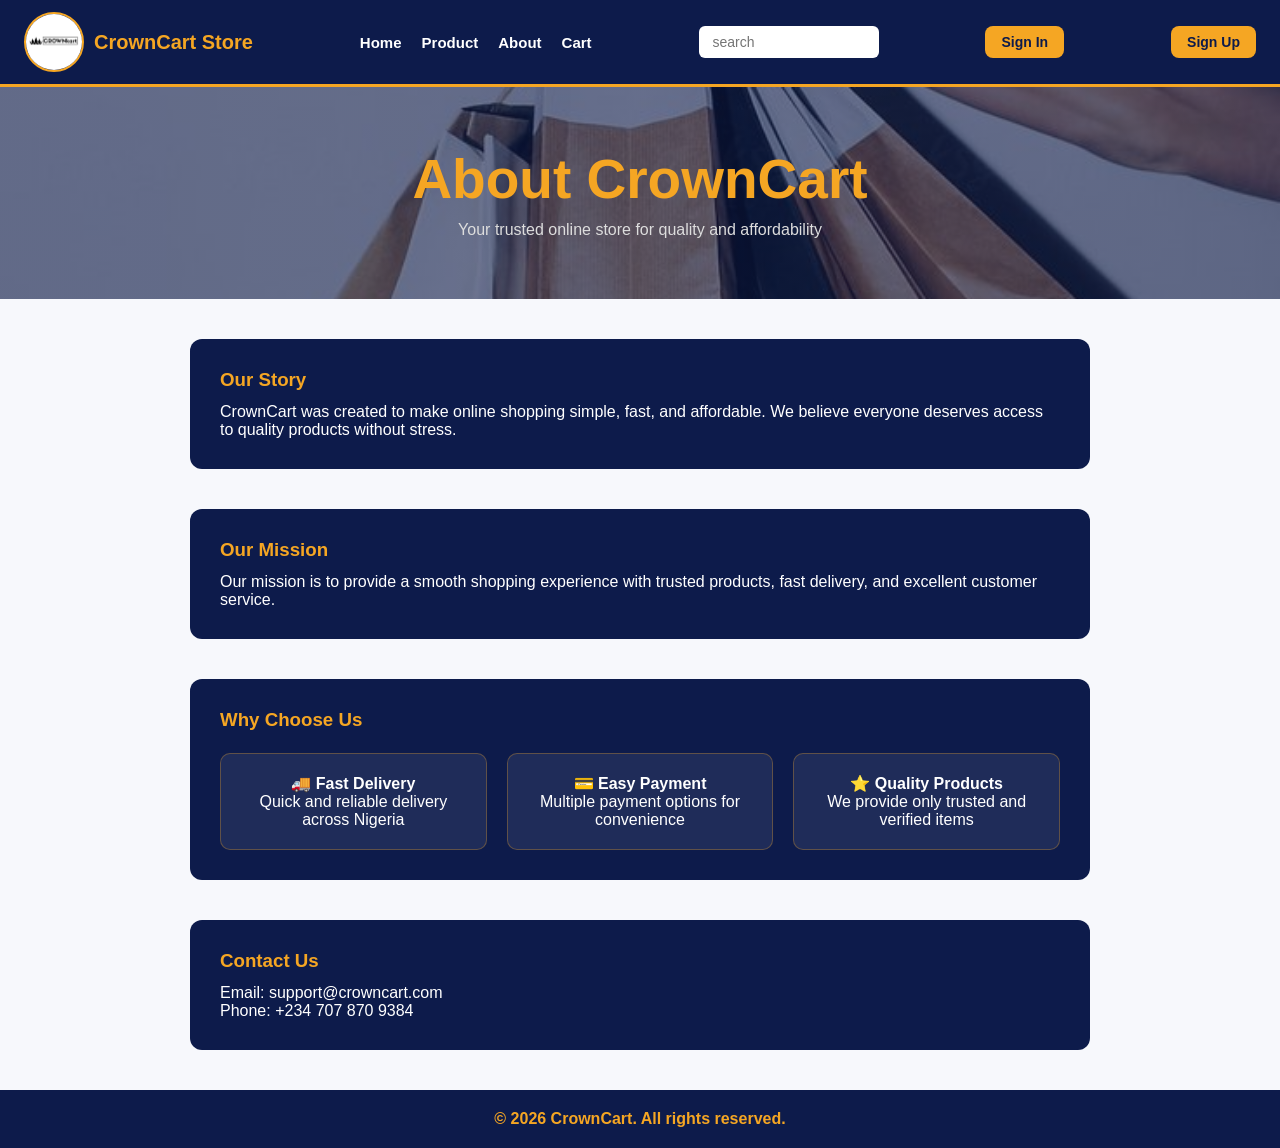
==== about.html @ 8e15279d "Add files via upload" ====
<!DOCTYPE html>
<html lang="en">
<head>
    <meta charset="UTF-8">
    <meta name="viewport" content="width=device-width, initial-scale=1.0">
    <title>CrownCart Store</title>
    <link rel="stylesheet" href="online.css">



</head>

<body>
     <header>
        <div class="crownhead">
        <img src="images/crownlogo.png" alt="">
        <h1>CrownCart Store</h1>
        </div>
        <nav>
            <ul>
                <a href="index.html"><li>Home</li></a>
                <a href="product.html"><li>Product</li></a>
                <a href="about.html"><li>About</li></a>
                <a href="cart.html"><li>Cart</li></a>
            </ul>
        </nav>
        <input type="search" placeholder="search" class="search">
        <button class="sign">Sign In</button>
        <button class="sign">Sign Up</button>
        <button class="hamburger" onclick="this.closest('header').querySelector('nav').classList.toggle('open')">
  <span></span>
  <span></span>
  <span></span>
</button>
    </header>



<!-- HERO -->
<div class="hero">
    <h2>About CrownCart</h2>
    <p>Your trusted online store for quality and affordability</p>
</div>

<!-- STORY -->
<div class="section">
    <h3>Our Story</h3>
    <p>
        CrownCart was created to make online shopping simple, fast, and affordable.
        We believe everyone deserves access to quality products without stress.
    </p>
</div>

<!-- MISSION -->
<div class="section">
    <h3>Our Mission</h3>
    <p>
        Our mission is to provide a smooth shopping experience with trusted products,
        fast delivery, and excellent customer service.
    </p>
</div>

<!-- FEATURES -->
<div class="section">
    <h3>Why Choose Us</h3>

    <div class="features">
        <div class="box">
            <h4>🚚 Fast Delivery</h4>
            <p>Quick and reliable delivery across Nigeria</p>
        </div>

        <div class="box">
            <h4>💳 Easy Payment</h4>
            <p>Multiple payment options for convenience</p>
        </div>

        <div class="box">
            <h4>⭐ Quality Products</h4>
            <p>We provide only trusted and verified items</p>
        </div>
    </div>
</div>

<!-- CONTACT -->
<div class="section">
    <h3>Contact Us</h3>
    <p>Email: support@crowncart.com</p>
    <p>Phone: +234 707 870 9384</p>
</div>

<footer>
    <p>© 2026 CrownCart. All rights reserved.</p>
</footer>


</html>
</body>
---- online.css ----
/* ===== CSS VARIABLES ===== */
:root {
  --navy: #0D1B4B;
  --navy-mid: #1A2F7A;
  --gold: #F5A623;
  --gold-light: #FFC355;
  --bg-page: #F7F8FC;
  --bg-card: #FFFFFF;
  --bg-product: #E8ECFB;
  --text-dark: #222222;
  --text-muted: #555;
  --red: #E63946;
  --green: #2DC653;
  --border: #D0D5E8;
}

/* ===== RESET ===== */
*, *::before, *::after {
  box-sizing: border-box;
  padding: 0;
  margin: 0;
}

body {
  background: var(--bg-page);
  font-family: Arial, sans-serif;
  color: var(--text-dark);
}

a {
  text-decoration: none;
  color: inherit;
}

li {
  list-style: none;
}

img {
  max-width: 100%;
  display: block;
}

/* ===== HEADER ===== */
header {
  display: flex;
  align-items: center;
  justify-content: space-between;
  flex-wrap: wrap;
  gap: 10px;
  background: var(--navy);
  padding: 12px 24px;
  position: sticky;
  top: 0;
  z-index: 1000;
  border-bottom: 3px solid var(--gold);
}

.crownhead {
  display: flex;
  align-items: center;
  gap: 10px;
}

.crownhead img {
  width: 60px;
  height: 60px;
  border-radius: 50%;
  border: 2px solid var(--gold);
  object-fit: cover;
}

.crownhead h1 {
  font-size: 20px;
  color: var(--gold);
  font-family: Arial Black, Arial, sans-serif;
}

/* Nav */
nav ul {
  display: flex;
  gap: 20px;
  align-items: center;
}

nav a {
  font-size: 15px;
  color: #fff;
  font-weight: bold;
  transition: color 0.2s;
}

nav a:hover {
  color: var(--gold);
}

/* Search */
.search {
  border: none;
  border-radius: 6px;
  padding: 8px 14px;
  font-size: 14px;
  width: 180px;
  background: #fff;
}

/* Sign buttons */
.sign {
  background: var(--gold);
  color: var(--navy);
  padding: 8px 16px;
  border: none;
  border-radius: 8px;
  cursor: pointer;
  font-size: 14px;
  font-weight: bold;
  transition: background 0.2s;
}

.sign:hover {
  background: var(--gold-light);
}

/* Cart icon */
.cart-icon {
  position: relative;
  cursor: pointer;
  font-size: 22px;
  color: #fff;
}

#cart-count {
  position: absolute;
  top: -8px;
  right: -10px;
  background: var(--red);
  color: white;
  font-size: 11px;
  padding: 2px 5px;
  border-radius: 50%;
}

/* Hamburger (hidden on desktop) */
.hamburger {
  display: none;
  flex-direction: column;
  gap: 5px;
  cursor: pointer;
  background: none;
  border: none;
  padding: 4px;
}

.hamburger span {
  display: block;
  width: 24px;
  height: 2px;
  background: #fff;
  border-radius: 2px;
  transition: all 0.3s;
}

/* ===== HERO / CROWNBACK ===== */
.crownback {
  background-image: url(images/download.png);
  min-height: 80vh;
  background-repeat: no-repeat;
  background-position: center;
  background-size: cover;
  display: flex;
  flex-direction: column;
  justify-content: center;
  padding: 40px 30px;
  background-color: var(--navy);
}

.crownback div {
  max-width: 520px;
  background: rgba(13, 27, 75, 0.6);
  padding: 24px;
  border-radius: 12px;
}

.crownback h1 {
  font-size: clamp(32px, 6vw, 60px);
  line-height: 1.2;
  font-weight: bold;
  color: #fff;
  animation: zoomEffect 6s infinite;
}

.crownback p {
  font-size: clamp(15px, 2.5vw, 20px);
  color: #ddd;
  margin-top: 16px;
  line-height: 1.6;
}

.learn {
  background: var(--gold);
  color: var(--navy);
  padding: 12px 24px;
  border: none;
  border-radius: 10px;
  cursor: pointer;
  font-size: 16px;
  font-weight: bold;
  margin-top: 24px;
  margin-left: 0;
  display: inline-block;
  transition: background 0.2s;
  animation: er 4s infinite;
}

.learn:hover {
  background: var(--gold-light);
}

@keyframes er {
  10% { transform: scale(1.05); }
  20% { transform: rotate(5deg); }
  30% { transform: rotate(0deg); }
}

/* ===== SECTION HEADINGS ===== */
.cat, .best {
  font-size: clamp(24px, 5vw, 40px);
  font-family: Arial Black, Arial, sans-serif;
  margin: 50px 20px 0;
  color: var(--navy);
  animation: fadeup 5s infinite;
}

.best {
  color: var(--navy);
}

@keyframes fadeup {
  from { opacity: 0; transform: translateY(20px); }
  to   { opacity: 1; transform: translateY(0); }
}

/* ===== PRODUCT GRIDS ===== */
.maintop {
  display: grid;
  grid-template-columns: repeat(auto-fit, minmax(160px, 1fr));
  gap: 20px;
  padding: 30px 20px;
}

.mainto {
  display: grid;
  grid-template-columns: repeat(auto-fit, minmax(150px, 1fr));
  gap: 16px;
  padding: 20px;
}

/* Top category cards */
.top {
  background: var(--bg-card);
  padding: 16px;
  border-radius: 12px;
  border: 1px solid var(--border);
  text-align: center;
  transition: transform 0.2s, box-shadow 0.2s;
}

.top:hover {
  transform: translateY(-4px);
  box-shadow: 0 8px 20px rgba(13, 27, 75, 0.15);
  background: var(--bg-product);
}

.top img {
  width: 100%;
  height: 110px;
  object-fit: cover;
  border-radius: 8px;
  margin-bottom: 8px;
}

.top h6 {
  font-size: 13px;
  color: var(--text-dark);
  margin-top: 6px;
}

.top p {
  text-align: center;
  font-weight: bold;
  color: var(--navy-mid);
  margin-top: 4px;
  font-size: 14px;
}

.top button {
  background: var(--navy-mid);
  color: #fff;
  padding: 8px 14px;
  border: none;
  border-radius: 8px;
  margin-top: 8px;
  cursor: pointer;
  font-weight: bold;
  font-size: 13px;
  width: 100%;
  transition: background 0.2s;
}

.top button:hover {
  background: var(--gold);
  color: var(--navy);
}

/* Product section cards (.to) */
.to {
  background: var(--bg-card);
  padding: 14px;
  border-radius: 10px;
  text-align: center;
  border: 1px solid var(--border);
  transition: transform 0.2s, box-shadow 0.2s;
}

.to:hover {
  transform: translateY(-4px);
  box-shadow: 0 6px 16px rgba(13, 27, 75, 0.12);
}

.to img {
  width: 100%;
  height: 110px;
  object-fit: cover;
  border-radius: 8px;
  margin-bottom: 6px;
}

.to h5 {
  font-size: 13px;
  color: var(--text-dark);
  margin: 6px 0 4px;
}

.to p {
  font-weight: bold;
  color: var(--navy-mid);
  font-size: 14px;
}

.to button {
  background: var(--gold);
  color: var(--navy);
  padding: 8px 14px;
  border: none;
  border-radius: 8px;
  margin-top: 8px;
  cursor: pointer;
  font-weight: bold;
  font-size: 13px;
  width: 100%;
  transition: background 0.2s;
}

.to button:hover {
  background: var(--navy-mid);
  color: #fff;
}

/* ===== PHONES SECTION ===== */
.Phones {
  padding: 20px;
  background: var(--navy);
}

.Phones h1 {
  margin: 40px 0 10px;
  text-align: center;
  font-size: clamp(28px, 5vw, 50px);
  color: var(--gold);
  font-family: Arial Black, Arial, sans-serif;
}

/* ===== EXP SECTION ===== */
.exp {
  background-image: linear-gradient(rgba(13,27,75,0.75), rgba(13,27,75,0.75)), url(images/download.png);
  min-height: 300px;
  width: 100%;
  background-repeat: no-repeat;
  background-position: center;
  background-size: cover;
  margin-bottom: 30px;
  display: flex;
  flex-direction: column;
  align-items: center;
  justify-content: center;
  padding: 40px 20px;
}

.exp h1 {
  text-align: center;
  font-size: clamp(30px, 7vw, 60px);
  color: var(--gold);
  animation: zoomEffect 6s infinite;
}

.exp div {
  text-align: center;
  font-size: clamp(15px, 2.5vw, 20px);
  max-width: 700px;
  padding-top: 20px;
  color: #ddd;
}

.exp section {
  display: flex;
  justify-content: center;
  margin-top: 24px;
}

.exp button {
  background: var(--gold);
  color: var(--navy);
  padding: 14px 28px;
  border: none;
  border-radius: 10px;
  cursor: pointer;
  font-weight: bold;
  font-size: 17px;
  transition: background 0.2s;
  animation: zoomEffect 6s infinite;
}

.exp button:hover {
  background: var(--gold-light);
}

/* ===== LAST DIV / CASHBACK BANNER ===== */
.lastdiv {
  background-image: linear-gradient(rgba(13,27,75,0.7), rgba(13,27,75,0.7)), url(images/download.png);
  min-height: 200px;
  width: 100%;
  background-repeat: no-repeat;
  background-position: center;
  background-size: cover;
  margin-top: 60px;
  margin-bottom: 30px;
  display: flex;
  align-items: center;
  padding: 30px 20px;
}

.lastdiv h1 {
  color: var(--gold);
  line-height: 1.4;
  font-size: clamp(20px, 4vw, 36px);
}

/* ===== SEARCH BOX ===== */
#searchBox {
  width: calc(100% - 20px);
  padding: 12px;
  font-size: 16px;
  margin: 10px;
  border-radius: 8px;
  border: 1px solid var(--border);
  background: #fff;
}

/* ===== PRODUCTS GRID (search results) ===== */
.products {
  display: grid;
  grid-template-columns: repeat(auto-fill, minmax(160px, 1fr));
  gap: 15px;
  padding: 0 10px;
}

.product {
  padding: 15px;
  border: 1px solid var(--border);
  border-radius: 10px;
  text-align: center;
  background: var(--bg-card);
}

/* ===== MARQUEE ===== */
.marquee {
  width: 100%;
  overflow: hidden;
  background: var(--navy);
  color: var(--gold);
  padding: 12px 0;
  font-size: 14px;
  font-weight: bold;
}

.marquee-content {
  display: inline-block;
  white-space: nowrap;
  padding-left: 100%;
  animation: scroll 20s linear infinite;
}

@keyframes scroll {
  0%   { transform: translateX(0%); }
  100% { transform: translateX(-100%); }
}

/* ===== CART PAGE ===== */
.container {
  max-width: 1100px;
  margin: 40px auto;
  display: flex;
  gap: 20px;
  padding: 0 16px;
}

.cart {
  flex: 2;
  background: var(--bg-card);
  padding: 20px;
  border-radius: 10px;
  border: 1px solid var(--border);
}

.cart-item {
  display: flex;
  gap: 15px;
  align-items: center;
  border-bottom: 1px solid var(--border);
  padding: 15px 0;
}

.cart-item img {
  width: 80px;
  height: 80px;
  object-fit: cover;
  border-radius: 8px;
}

.info { flex: 1; }
.info h4 { margin: 0; font-size: 15px; }

.price {
  color: var(--navy-mid);
  font-weight: bold;
}

.qty {
  display: flex;
  align-items: center;
  gap: 5px;
  margin-top: 8px;
}

.qty button {
  padding: 5px 12px;
  background: var(--navy-mid);
  color: white;
  border: none;
  cursor: pointer;
  border-radius: 4px;
}

.qty span { padding: 0 10px; }

.remove {
  color: var(--red);
  cursor: pointer;
  font-size: 13px;
  margin-top: 5px;
}

.summary {
  flex: 1;
  background: var(--navy);
  color: #fff;
  padding: 20px;
  border-radius: 10px;
  height: fit-content;
}

.summary h3 { margin-bottom: 16px; color: var(--gold); }

.summary p {
  display: flex;
  justify-content: space-between;
  margin-bottom: 10px;
  font-size: 14px;
}

.total {
  font-size: 18px;
  font-weight: bold;
  color: var(--gold);
}

.checkout {
  width: 100%;
  padding: 12px;
  background: var(--gold);
  color: var(--navy);
  border: none;
  cursor: pointer;
  margin-top: 15px;
  border-radius: 8px;
  font-weight: bold;
  font-size: 15px;
  transition: background 0.2s;
}

.checkout:hover { background: var(--gold-light); }

/* ===== ABOUT PAGE ===== */
.hero {
  text-align: center;
  padding: 60px 20px;
  background-image: linear-gradient(rgba(13,27,75,0.6), rgba(13,27,75,0.6)), url(images/download.png);
  min-height: 200px;
  background-repeat: no-repeat;
  background-position: center;
  background-size: cover;
  display: flex;
  flex-direction: column;
  justify-content: center;
  align-items: center;
}

.hero h2 {
  font-size: clamp(28px, 6vw, 55px);
  color: var(--gold);
}

.hero p {
  color: #ddd;
  margin-top: 10px;
  font-size: 16px;
}

.section {
  max-width: 900px;
  margin: 40px auto;
  background: var(--navy);
  padding: 30px;
  border-radius: 12px;
  color: #fff;
}

.section h3 {
  color: var(--gold);
  margin-bottom: 12px;
}

.features {
  display: grid;
  grid-template-columns: repeat(3, 1fr);
  gap: 20px;
}

.box {
  background: rgba(255,255,255,0.08);
  padding: 20px;
  margin-top: 10px;
  border-radius: 10px;
  text-align: center;
  color: white;
  border: 1px solid rgba(245,166,35,0.3);
}

footer {
  text-align: center;
  padding: 20px;
  background: var(--navy);
  color: var(--gold);
  margin-top: 40px;
  font-weight: bold;
}

/* ===== ANIMATIONS ===== */
@keyframes zoomEffect {
  0%   { transform: scale(1); }
  50%  { transform: scale(1.06); }
  100% { transform: scale(1); }
}

/* ===== MOBILE RESPONSIVE ===== */
@media (max-width: 768px) {

  /* Header stacks on mobile */
  header {
    flex-direction: column;
    align-items: flex-start;
    padding: 12px 16px;
    gap: 8px;
  }

  .hamburger {
    display: flex;
    position: absolute;
    top: 18px;
    right: 16px;
  }

  nav {
    width: 100%;
    display: none;
  }

  nav.open {
    display: block;
  }

  nav ul {
    flex-direction: column;
    gap: 0;
    background: var(--navy-mid);
    border-radius: 8px;
    padding: 8px 0;
  }

  nav ul a {
    display: block;
    padding: 10px 20px;
    border-bottom: 1px solid rgba(255,255,255,0.1);
  }

  .search {
    width: 100%;
  }

  .sign {
    width: 100%;
    text-align: center;
  }

  /* Hero */
  .crownback {
    min-height: 60vh;
    padding: 30px 16px;
  }

  .crownback div {
    max-width: 100%;
  }

  /* Product grids go to 2 columns on small screens */
  .maintop,
  .mainto {
    grid-template-columns: repeat(2, 1fr);
    padding: 12px;
    gap: 12px;
  }

  /* Cart page */
  .container {
    flex-direction: column;
    padding: 0 12px;
  }

  /* About features */
  .features {
    grid-template-columns: 1fr;
  }

  /* Exp section */
  .exp div {
    max-width: 100%;
  }

  .Phones h1 {
    margin-top: 20px;
  }

  /* Marquee */
  .marquee {
    font-size: 12px;
    padding: 8px 0;
  }
}

@media (max-width: 420px) {
  .maintop,
  .mainto {
    grid-template-columns: 1fr 1fr;
    gap: 8px;
    padding: 8px;
  }

  .to img,
  .top img {
    height: 90px;
  }
}
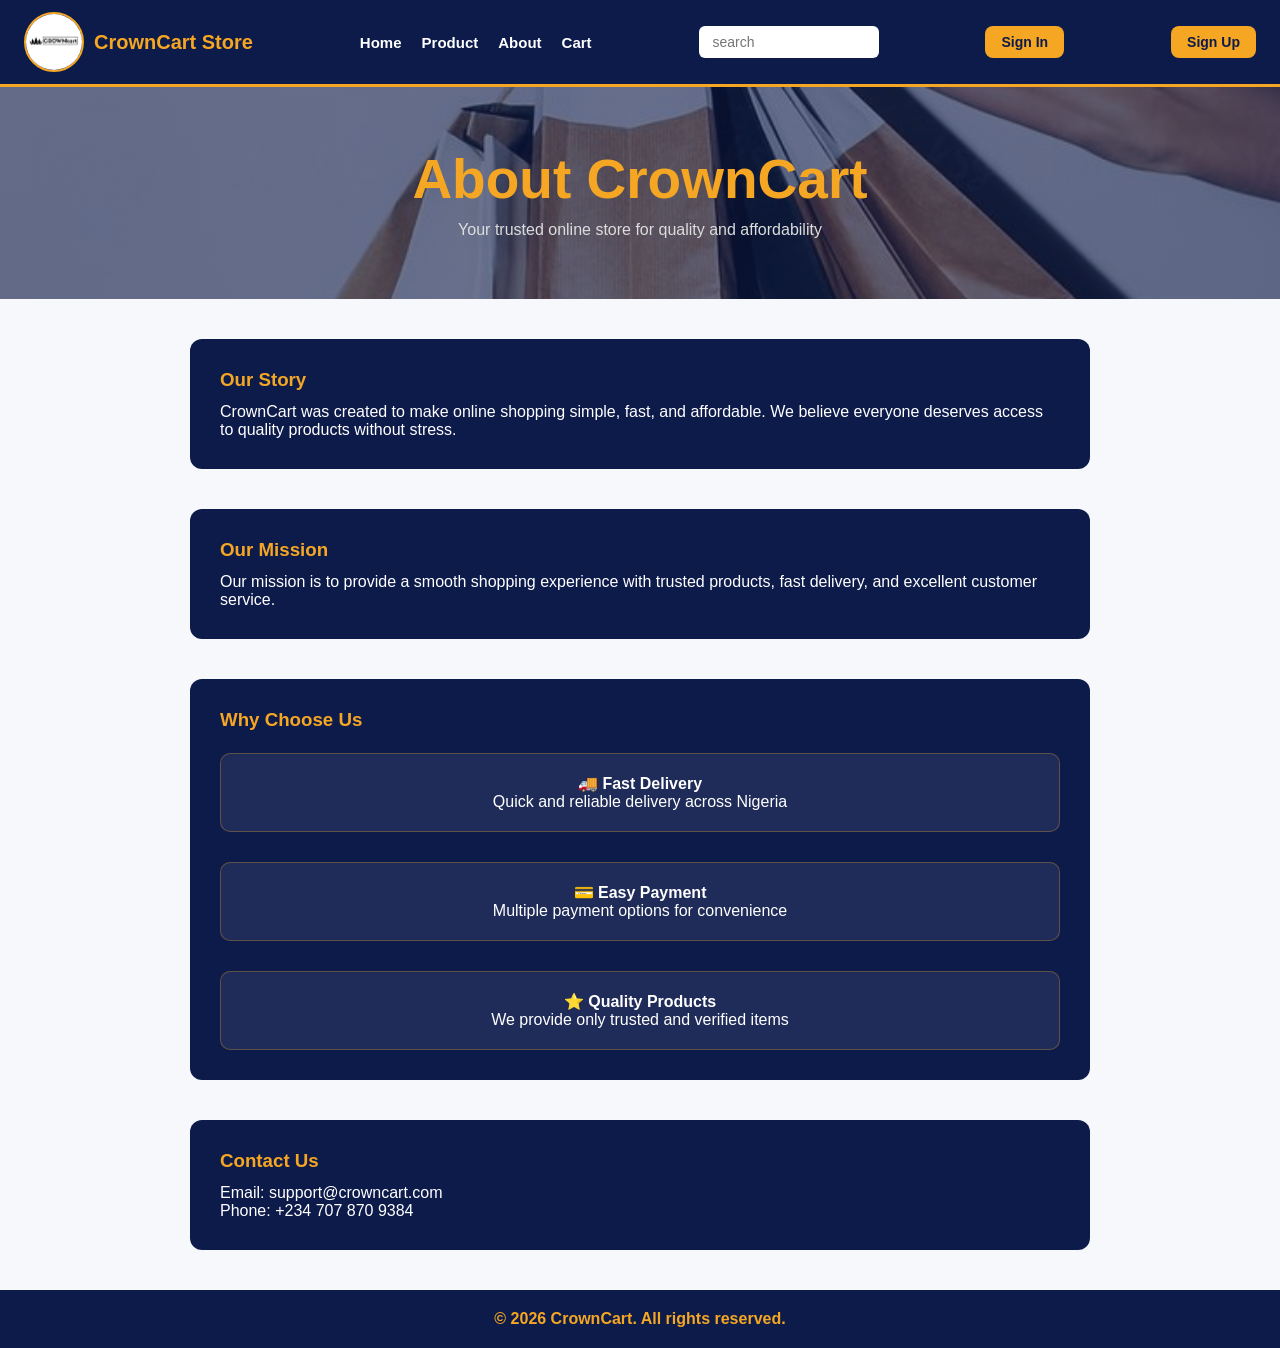
==== commit 5948858b: "Implement user login/logout in about.html Added JavaScript for user login/logout functionality." ====
--- a/about.html
+++ b/about.html
@@ -92,7 +92,22 @@
 <footer>
     <p>© 2026 CrownCart. All rights reserved.</p>
 </footer>
+<script>
+    const loggedInUser = JSON.parse(localStorage.getItem("loggedInUser"));
+    if (loggedInUser) {
+        document.querySelectorAll(".sign").forEach(btn => btn.style.display = "none");
+        const header = document.querySelector("header");
+        const greeting = document.createElement("span");
+        greeting.style.cssText = "color:#F5A623; font-weight:bold; font-size:14px;";
+        greeting.innerHTML = `👤 ${loggedInUser.name} | <a href="#" onclick="logout()" style="color:#E63946;">Logout</a>`;
+        header.appendChild(greeting);
+    }
 
+    function logout() {
+        localStorage.removeItem("loggedInUser");
+        location.reload();
+    }
+</script>
+</body>
+</html>
 
-</html>
-</body>
--- a/online.css
+++ b/online.css
@@ -243,20 +243,22 @@
 /* ===== PRODUCT GRIDS ===== */
 .maintop {
   display: grid;
-  grid-template-columns: repeat(auto-fit, minmax(160px, 1fr));
-  gap: 20px;
+  grid-template-columns: repeat(6, 1fr);
+  gap: 16px;
   padding: 30px 20px;
 }
 
 .mainto {
   display: grid;
-  grid-template-columns: repeat(auto-fit, minmax(150px, 1fr));
+  grid-template-columns: repeat(6, 1fr);
   gap: 16px;
   padding: 20px;
+  min-width: 0;
 }
 
 /* Top category cards */
 .top {
+  min-width: 0;
   background: var(--bg-card);
   padding: 16px;
   border-radius: 12px;
@@ -316,6 +318,7 @@
 .to {
   background: var(--bg-card);
   padding: 14px;
+  min-width: 0;
   border-radius: 10px;
   text-align: center;
   border: 1px solid var(--border);
@@ -443,7 +446,7 @@
   background-position: center;
   background-size: cover;
   margin-top: 60px;
-  margin-bottom: 30px;
+  /* margin-bottom: 30px; */
   display: flex;
   align-items: center;
   padding: 30px 20px;
@@ -741,14 +744,22 @@
   .crownback div {
     max-width: 100%;
   }
+  
+  /* rest of your existing mobile styles below... */
+}
 
   /* Product grids go to 2 columns on small screens */
-  .maintop,
-  .mainto {
-    grid-template-columns: repeat(2, 1fr);
-    padding: 12px;
-    gap: 12px;
-  }
+.maintop {
+  grid-template-columns: repeat(3, 1fr);
+  padding: 12px;
+  gap: 12px;
+}
+
+.mainto {
+  grid-template-columns: repeat(3, 1fr);
+  padding: 12px;
+  gap: 12px;
+}
 
   /* Cart page */
   .container {
@@ -778,15 +789,100 @@
 }
 
 @media (max-width: 420px) {
-  .maintop,
-  .mainto {
-    grid-template-columns: 1fr 1fr;
-    gap: 8px;
-    padding: 8px;
-  }
+.maintop {
+  grid-template-columns: repeat(2, 1fr);
+  gap: 8px;
+  padding: 8px;
+}
+
+.mainto {
+  grid-template-columns: repeat(2, 1fr);
+  gap: 8px;
+  padding: 8px;
+}
 
   .to img,
   .top img {
     height: 90px;
   }
-}+}
+/* ===== AUTH PAGES ===== */
+.auth-container {
+    min-height: 80vh;
+    display: flex;
+    align-items: center;
+    justify-content: center;
+    padding: 40px 20px;
+    background: var(--bg-page);
+}
+
+.auth-box {
+    background: var(--navy);
+    padding: 40px;
+    border-radius: 16px;
+    width: 100%;
+    max-width: 420px;
+    border: 1px solid var(--gold);
+    display: flex;
+    flex-direction: column;
+    gap: 14px;
+}
+
+.auth-box h2 {
+    color: var(--gold);
+    font-size: 28px;
+    text-align: center;
+}
+
+.auth-sub {
+    color: #ccc;
+    text-align: center;
+    font-size: 14px;
+    margin-top: -8px;
+}
+
+.auth-box input {
+    width: 100%;
+    padding: 12px 16px;
+    border-radius: 8px;
+    border: 1px solid var(--border);
+    font-size: 15px;
+    background: #fff;
+    outline: none;
+}
+
+.auth-box input:focus {
+    border-color: var(--gold);
+}
+
+.auth-box button {
+    background: var(--gold);
+    color: var(--navy);
+    padding: 13px;
+    border: none;
+    border-radius: 10px;
+    font-size: 16px;
+    font-weight: bold;
+    cursor: pointer;
+    transition: background 0.2s;
+    margin-top: 4px;
+}
+
+.auth-box button:hover {
+    background: var(--gold-light);
+}
+
+.auth-switch {
+    text-align: center;
+    color: #ccc;
+    font-size: 14px;
+}
+
+.auth-switch a {
+    color: var(--gold);
+    font-weight: bold;
+}
+
+.auth-switch a:hover {
+    text-decoration: underline;
+}
